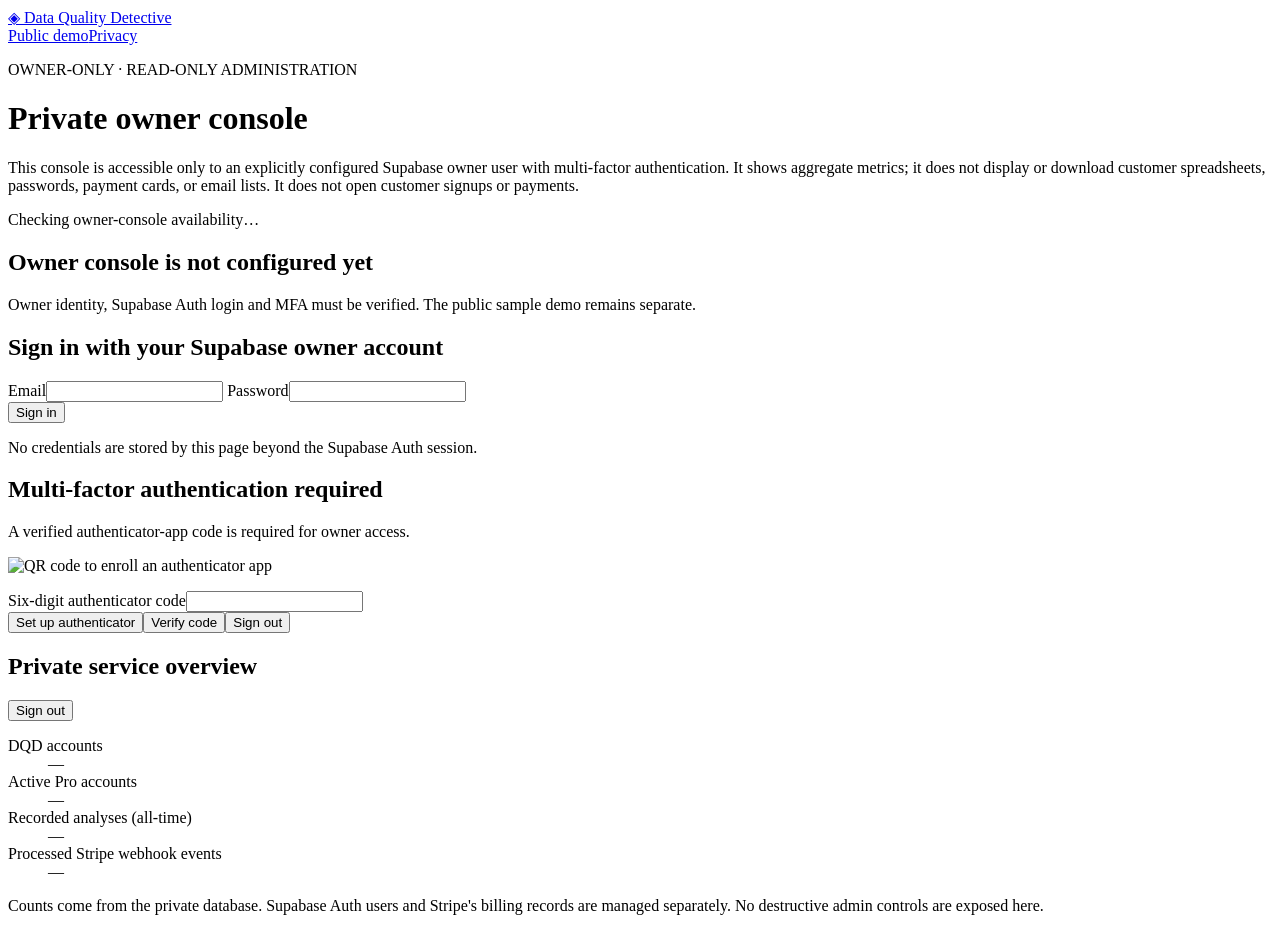
==== webapp/static/admin.html @ d9724dd3 "Add minimal read-only owner console with MFA enrollment interface" ====
<!doctype html>
<html lang="en"><head><meta charset="utf-8"><meta name="viewport" content="width=device-width, initial-scale=1">
<title>Owner console (private) | Data Quality Detective</title>
<link rel="stylesheet" href="/saas.css"><script defer src="/admin.js"></script></head>
<body><header class="top"><a href="/" class="brand">◈ Data Quality Detective</a><nav><a href="/">Public demo</a><a href="/privacy">Privacy</a></nav></header>
<main>
<p class="eyebrow">OWNER-ONLY · READ-ONLY ADMINISTRATION</p>
<h1>Private owner console</h1>
<p class="notice">This console is accessible only to an explicitly configured Supabase owner user with multi-factor authentication. It shows aggregate metrics; it does not display or download customer spreadsheets, passwords, payment cards, or email lists. It does not open customer signups or payments.</p>
<p id="status" role="status" aria-live="polite">Checking owner-console availability…</p>
<section id="unavailable" class="panel hidden"><h2>Owner console is not configured yet</h2>
<p>Owner identity, Supabase Auth login and MFA must be verified. The public sample demo remains separate.</p></section>
<section id="login" class="panel hidden"><h2>Sign in with your Supabase owner account</h2>
<label>Email<input id="email" type="email" autocomplete="email"></label>
<label>Password<input id="password" type="password" autocomplete="current-password"></label>
<div class="row"><button id="signin">Sign in</button></div>
<p class="muted">No credentials are stored by this page beyond the Supabase Auth session.</p></section>
<section id="mfa" class="panel hidden"><h2>Multi-factor authentication required</h2>
<p id="mfaMessage">A verified authenticator-app code is required for owner access.</p>
<img id="qr" class="hidden" width="185" height="185" alt="QR code to enroll an authenticator app">
<p id="mfaSecret" class="muted"></p>
<label>Six-digit authenticator code<input id="code" inputmode="numeric" pattern="[0-9]{6}" maxlength="6" autocomplete="one-time-code"></label>
<div class="row"><button id="enroll" class="secondary">Set up authenticator</button><button id="verify">Verify code</button><button id="signoutMfa" class="secondary">Sign out</button></div></section>
<section id="overview" class="panel hidden"><div class="split"><h2>Private service overview</h2><button id="signout" class="secondary">Sign out</button></div>
<dl><dt>DQD accounts</dt><dd id="accounts">—</dd><dt>Active Pro accounts</dt><dd id="active">—</dd>
<dt>Recorded analyses (all-time)</dt><dd id="analyses">—</dd><dt>Processed Stripe webhook events</dt><dd id="webhooks">—</dd></dl>
<p class="muted">Counts come from the private database. Supabase Auth users and Stripe's billing records are managed separately. No destructive admin controls are exposed here.</p></section>
</main></body></html>
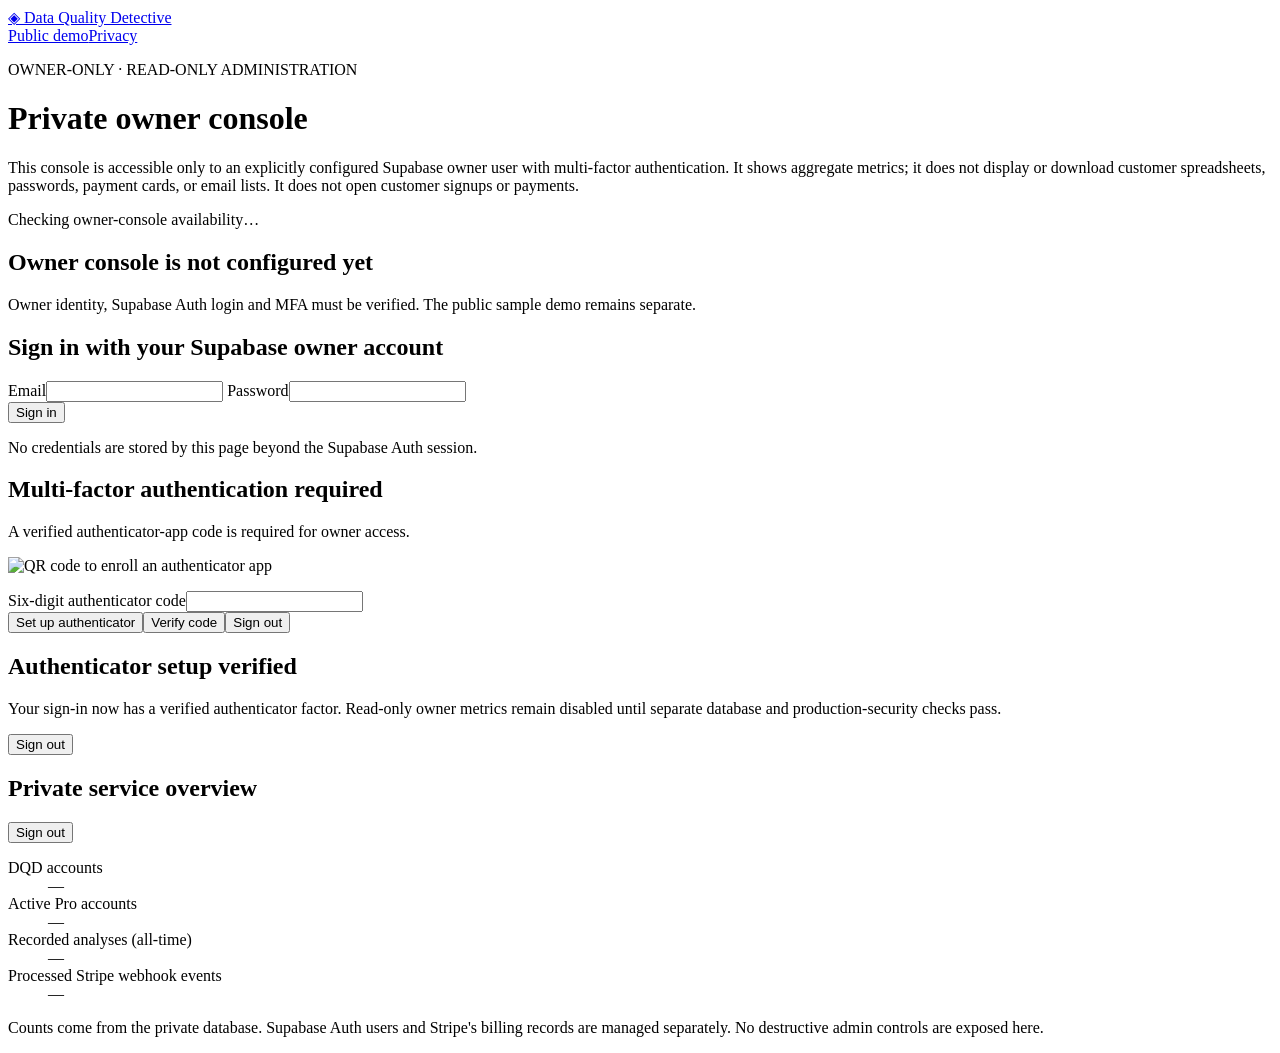
==== commit 5abf0762: "Add no-metrics MFA setup success screen for owner" ====
--- a/webapp/static/admin.html
+++ b/webapp/static/admin.html
@@ -21,6 +21,7 @@
 <p id="mfaSecret" class="muted"></p>
 <label>Six-digit authenticator code<input id="code" inputmode="numeric" pattern="[0-9]{6}" maxlength="6" autocomplete="one-time-code"></label>
 <div class="row"><button id="enroll" class="secondary">Set up authenticator</button><button id="verify">Verify code</button><button id="signoutMfa" class="secondary">Sign out</button></div></section>
+<section id="setupComplete" class="panel hidden"><h2>Authenticator setup verified</h2><p>Your sign-in now has a verified authenticator factor. Read-only owner metrics remain disabled until separate database and production-security checks pass.</p><button id="signoutSetup" class="secondary">Sign out</button></section>
 <section id="overview" class="panel hidden"><div class="split"><h2>Private service overview</h2><button id="signout" class="secondary">Sign out</button></div>
 <dl><dt>DQD accounts</dt><dd id="accounts">—</dd><dt>Active Pro accounts</dt><dd id="active">—</dd>
 <dt>Recorded analyses (all-time)</dt><dd id="analyses">—</dd><dt>Processed Stripe webhook events</dt><dd id="webhooks">—</dd></dl>
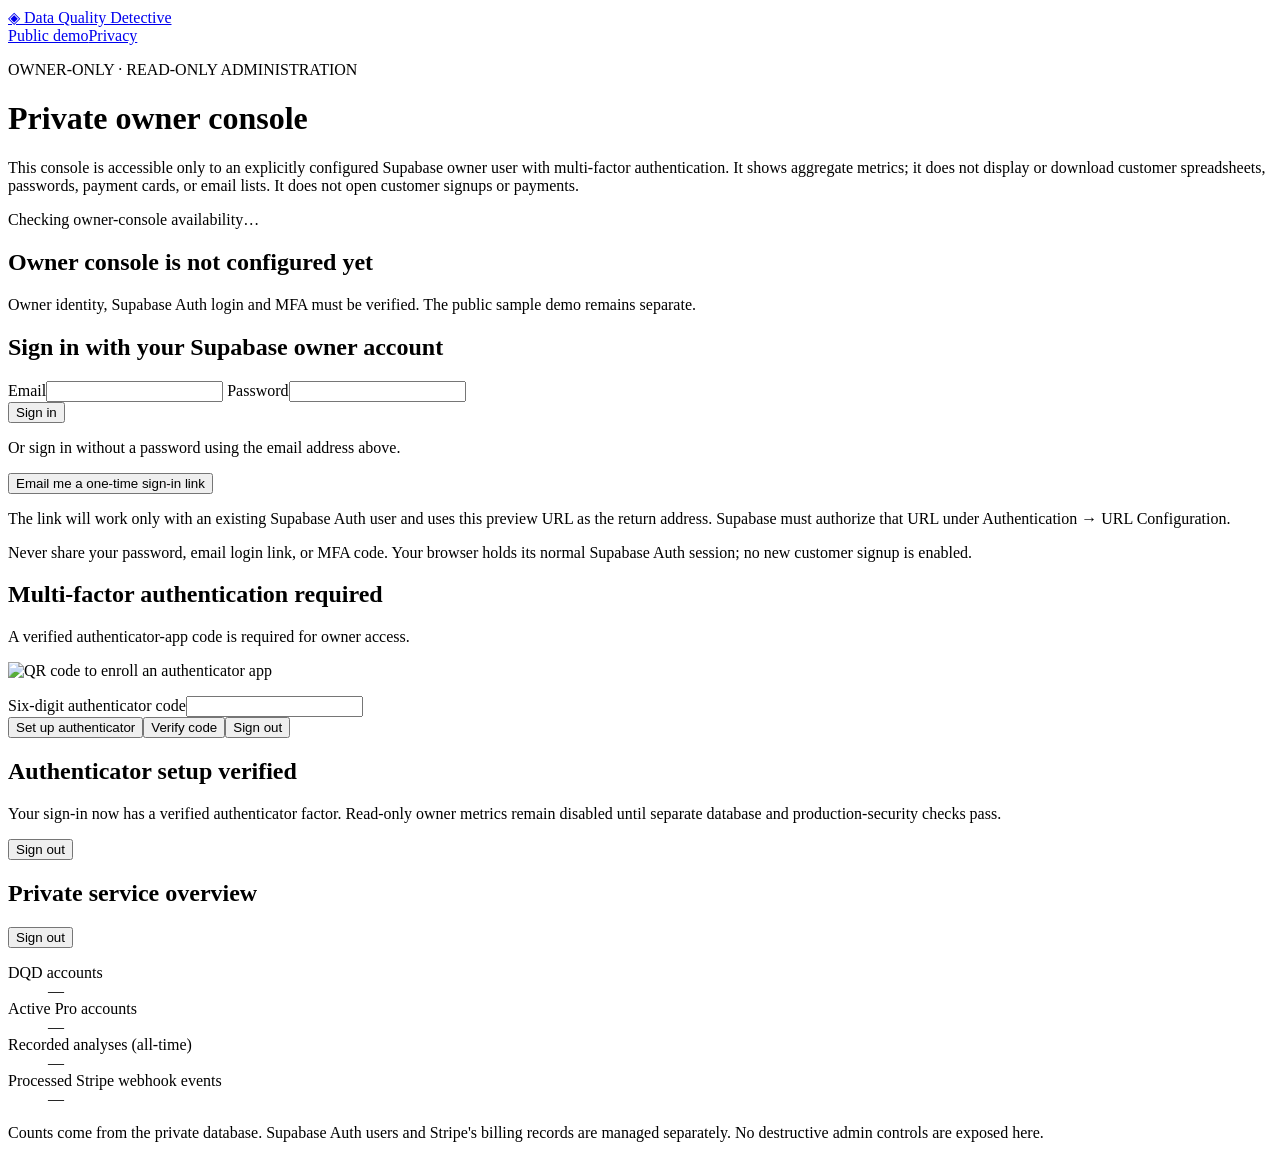
==== commit 005bf633: "Provide passwordless owner sign-in alternative and redirect setup guidance" ====
--- a/webapp/static/admin.html
+++ b/webapp/static/admin.html
@@ -14,7 +14,10 @@
 <label>Email<input id="email" type="email" autocomplete="email"></label>
 <label>Password<input id="password" type="password" autocomplete="current-password"></label>
 <div class="row"><button id="signin">Sign in</button></div>
-<p class="muted">No credentials are stored by this page beyond the Supabase Auth session.</p></section>
+<p>Or sign in without a password using the email address above.</p>
+<div class="row"><button id="emailLink" type="button" class="secondary">Email me a one-time sign-in link</button></div>
+<p class="muted">The link will work only with an existing Supabase Auth user and uses this preview URL as the return address. Supabase must authorize that URL under Authentication → URL Configuration.</p>
+<p class="muted">Never share your password, email login link, or MFA code. Your browser holds its normal Supabase Auth session; no new customer signup is enabled.</p></section>
 <section id="mfa" class="panel hidden"><h2>Multi-factor authentication required</h2>
 <p id="mfaMessage">A verified authenticator-app code is required for owner access.</p>
 <img id="qr" class="hidden" width="185" height="185" alt="QR code to enroll an authenticator app">
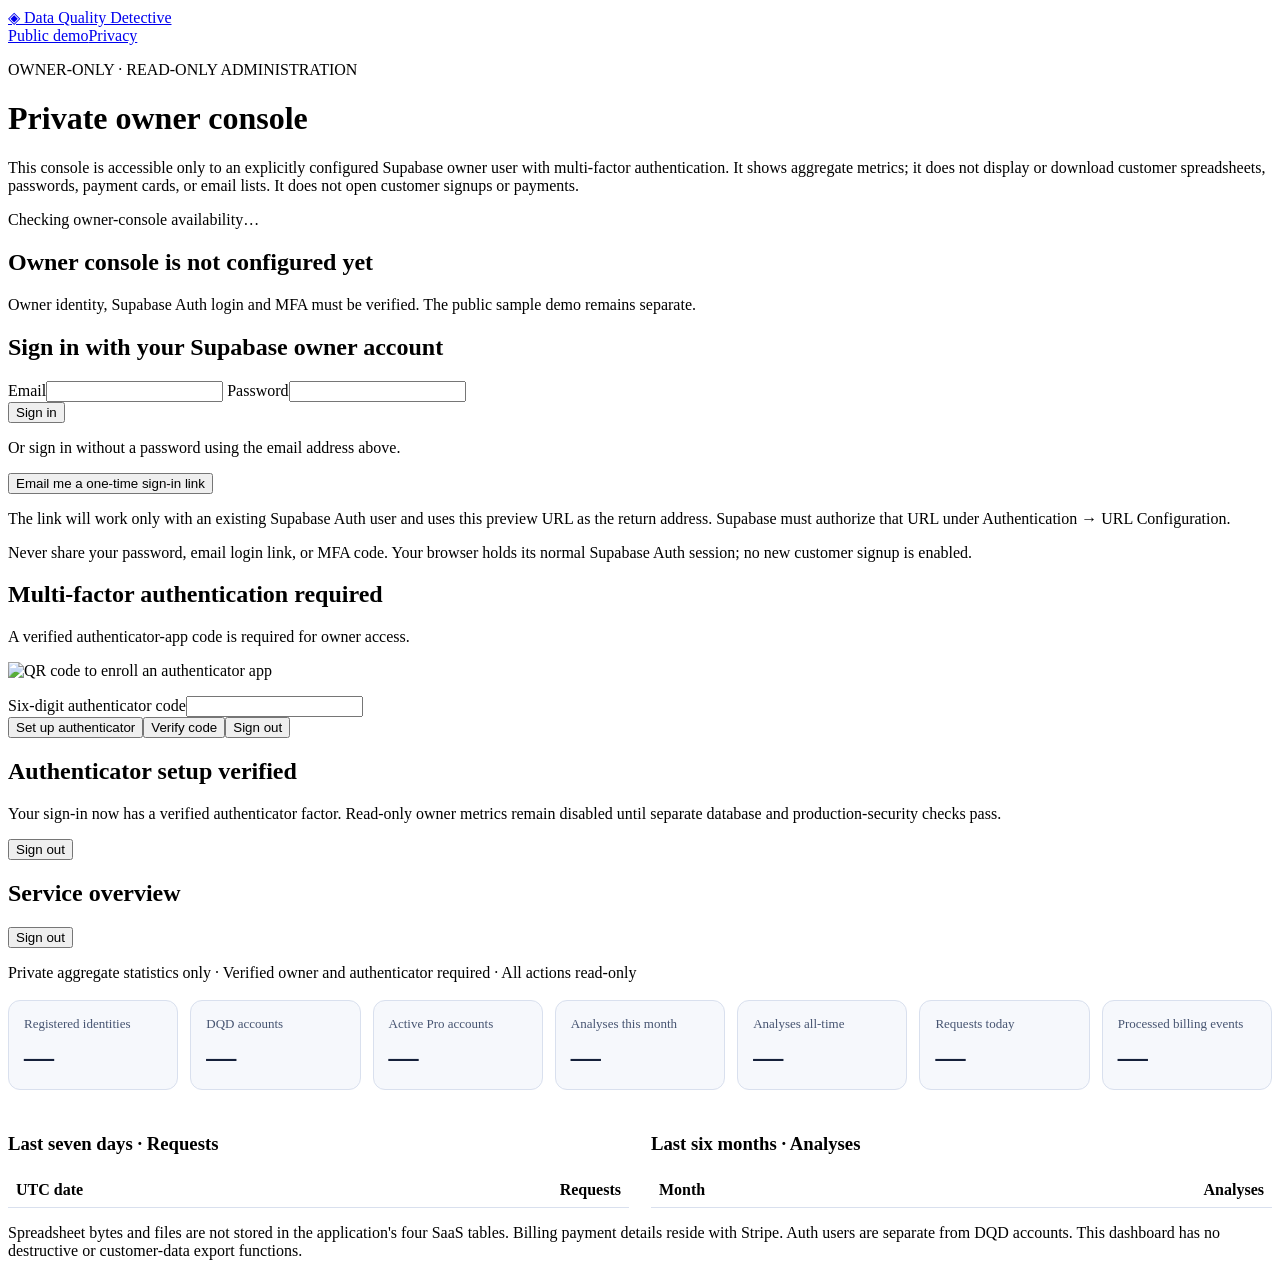
==== commit fbdb5cad: "Add readable owner metrics dashboard with UTC activity summaries" ====
--- a/webapp/static/admin.html
+++ b/webapp/static/admin.html
@@ -1,7 +1,8 @@
 <!doctype html>
 <html lang="en"><head><meta charset="utf-8"><meta name="viewport" content="width=device-width, initial-scale=1">
 <title>Owner console (private) | Data Quality Detective</title>
-<link rel="stylesheet" href="/saas.css"><script defer src="/admin.js"></script></head>
+<link rel="stylesheet" href="/saas.css"><script defer src="/admin.js"></script>
+<style>.dashboard-metrics{display:grid;grid-template-columns:repeat(auto-fit,minmax(150px,1fr));gap:12px;margin:18px 0 24px}.dashboard-metrics>div{border:1px solid #d9e0ee;border-radius:12px;padding:15px;background:#f6f8fc}.dashboard-metrics span{display:block;font-size:13px;color:#465471}.dashboard-metrics strong{display:block;font-size:30px;color:#15203a;font-variant-numeric:tabular-nums;margin-top:8px}.dashboard-tables{display:grid;grid-template-columns:repeat(auto-fit,minmax(250px,1fr));gap:22px}.dashboard-tables section{min-width:0}.dashboard-tables table{width:100%;border-collapse:collapse}.dashboard-tables th,.dashboard-tables td{padding:8px;text-align:left;border-bottom:1px solid #d9e0ee}.dashboard-tables .numeric{text-align:right;font-variant-numeric:tabular-nums}.dashboard-tables th:last-child{text-align:right}</style></head>
 <body><header class="top"><a href="/" class="brand">◈ Data Quality Detective</a><nav><a href="/">Public demo</a><a href="/privacy">Privacy</a></nav></header>
 <main>
 <p class="eyebrow">OWNER-ONLY · READ-ONLY ADMINISTRATION</p>
@@ -25,8 +26,22 @@
 <label>Six-digit authenticator code<input id="code" inputmode="numeric" pattern="[0-9]{6}" maxlength="6" autocomplete="one-time-code"></label>
 <div class="row"><button id="enroll" class="secondary">Set up authenticator</button><button id="verify">Verify code</button><button id="signoutMfa" class="secondary">Sign out</button></div></section>
 <section id="setupComplete" class="panel hidden"><h2>Authenticator setup verified</h2><p>Your sign-in now has a verified authenticator factor. Read-only owner metrics remain disabled until separate database and production-security checks pass.</p><button id="signoutSetup" class="secondary">Sign out</button></section>
-<section id="overview" class="panel hidden"><div class="split"><h2>Private service overview</h2><button id="signout" class="secondary">Sign out</button></div>
-<dl><dt>DQD accounts</dt><dd id="accounts">—</dd><dt>Active Pro accounts</dt><dd id="active">—</dd>
-<dt>Recorded analyses (all-time)</dt><dd id="analyses">—</dd><dt>Processed Stripe webhook events</dt><dd id="webhooks">—</dd></dl>
-<p class="muted">Counts come from the private database. Supabase Auth users and Stripe's billing records are managed separately. No destructive admin controls are exposed here.</p></section>
+<section id="overview" class="panel hidden"><div class="split"><h2>Service overview</h2><button id="signout" class="secondary">Sign out</button></div>
+<p class="muted">Private aggregate statistics only · Verified owner and authenticator required · All actions read-only</p>
+<div class="dashboard-metrics">
+<div><span>Registered identities</span><strong id="identities">—</strong></div>
+<div><span>DQD accounts</span><strong id="accounts">—</strong></div>
+<div><span>Active Pro accounts</span><strong id="active">—</strong></div>
+<div><span>Analyses this month</span><strong id="monthAnalyses">—</strong></div>
+<div><span>Analyses all-time</span><strong id="analyses">—</strong></div>
+<div><span>Requests today</span><strong id="requestsToday">—</strong></div>
+<div><span>Processed billing events</span><strong id="webhooks">—</strong></div>
+</div>
+<div class="dashboard-tables">
+<section><h3>Last seven days · Requests</h3><table><thead><tr><th scope="col">UTC date</th><th scope="col">Requests</th></tr></thead><tbody id="dailyActivity"></tbody></table></section>
+<section><h3>Last six months · Analyses</h3><table><thead><tr><th scope="col">Month</th><th scope="col">Analyses</th></tr></thead><tbody id="monthlyActivity"></tbody></table></section>
+</div>
+<p id="reportTimestamp" class="muted"></p>
+<p class="muted">Spreadsheet bytes and files are not stored in the application's four SaaS tables. Billing payment details reside with Stripe. Auth users are separate from DQD accounts. This dashboard has no destructive or customer-data export functions.</p>
+</section>
 </main></body></html>
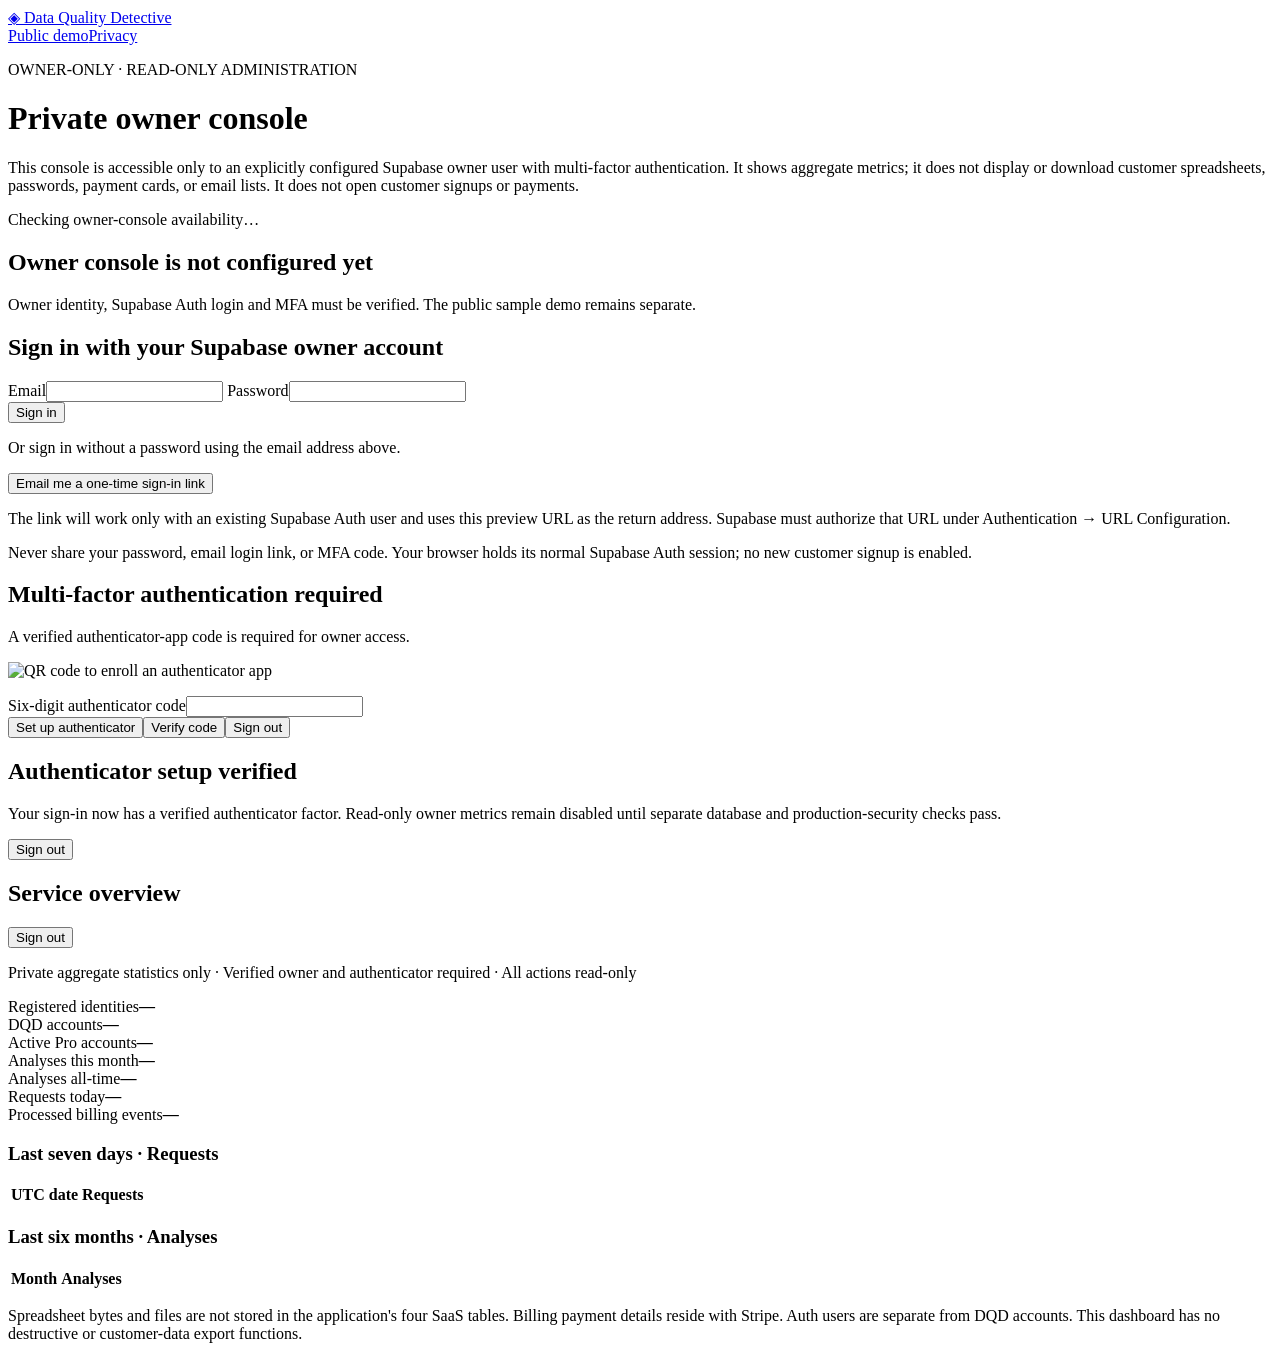
==== commit 813433c8: "Keep dashboard styles CSP compatible without inline styling" ====
--- a/webapp/static/admin.html
+++ b/webapp/static/admin.html
@@ -2,7 +2,7 @@
 <html lang="en"><head><meta charset="utf-8"><meta name="viewport" content="width=device-width, initial-scale=1">
 <title>Owner console (private) | Data Quality Detective</title>
 <link rel="stylesheet" href="/saas.css"><script defer src="/admin.js"></script>
-<style>.dashboard-metrics{display:grid;grid-template-columns:repeat(auto-fit,minmax(150px,1fr));gap:12px;margin:18px 0 24px}.dashboard-metrics>div{border:1px solid #d9e0ee;border-radius:12px;padding:15px;background:#f6f8fc}.dashboard-metrics span{display:block;font-size:13px;color:#465471}.dashboard-metrics strong{display:block;font-size:30px;color:#15203a;font-variant-numeric:tabular-nums;margin-top:8px}.dashboard-tables{display:grid;grid-template-columns:repeat(auto-fit,minmax(250px,1fr));gap:22px}.dashboard-tables section{min-width:0}.dashboard-tables table{width:100%;border-collapse:collapse}.dashboard-tables th,.dashboard-tables td{padding:8px;text-align:left;border-bottom:1px solid #d9e0ee}.dashboard-tables .numeric{text-align:right;font-variant-numeric:tabular-nums}.dashboard-tables th:last-child{text-align:right}</style></head>
+</head>
 <body><header class="top"><a href="/" class="brand">◈ Data Quality Detective</a><nav><a href="/">Public demo</a><a href="/privacy">Privacy</a></nav></header>
 <main>
 <p class="eyebrow">OWNER-ONLY · READ-ONLY ADMINISTRATION</p>
